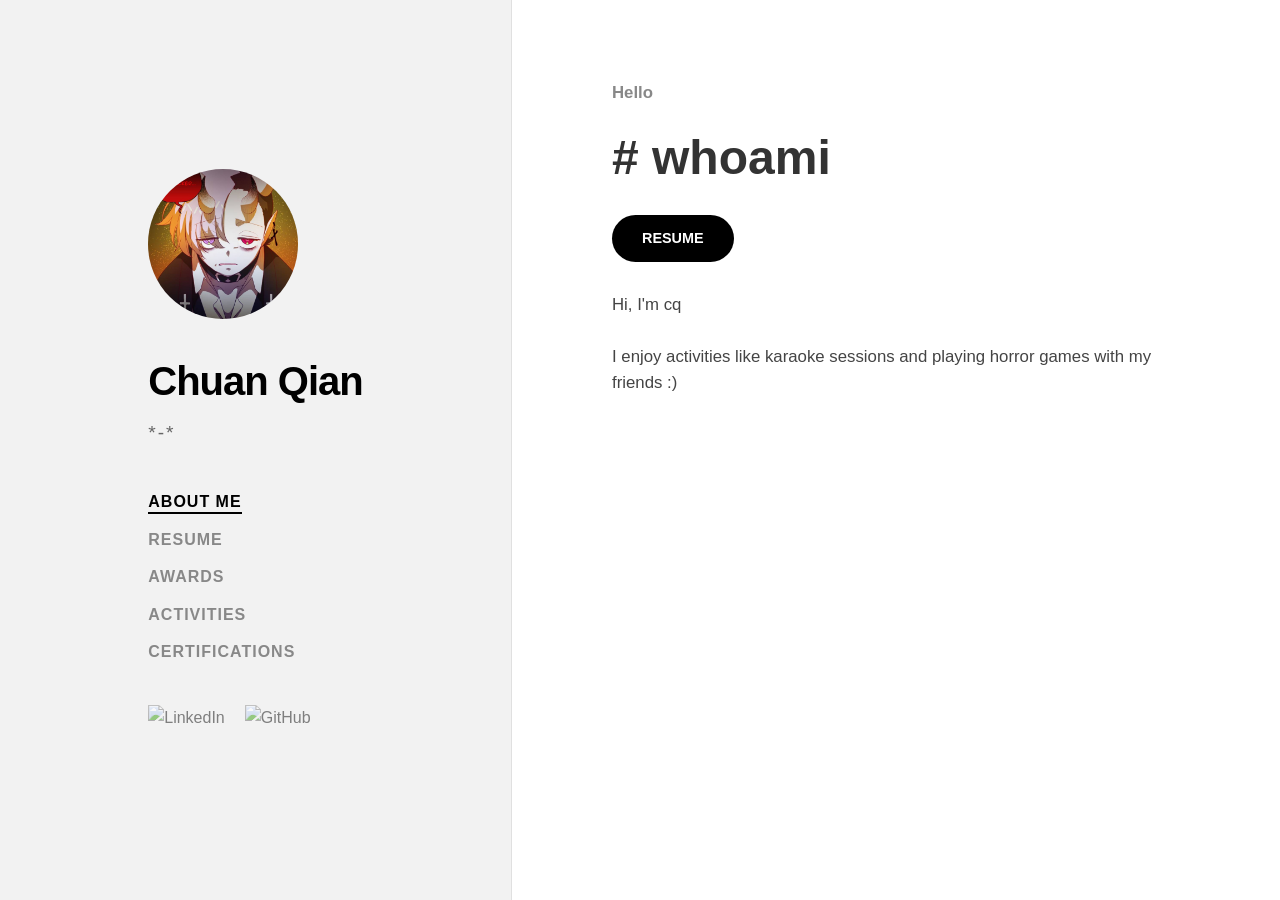
==== index.html @ 1d770d79 "updated page" ====
<!DOCTYPE html>
<html lang="en">
<head>
    <meta charset="UTF-8">
    <meta name="viewport" content="width=device-width, initial-scale=1.0">
    <title>Chuan Qian | Dossier</title>
    <link rel="stylesheet" href="src/css/styles.css">
</head>
<body>
    <script src="src/script.js"></script>
    <div class="sidebar">
        <div class="profile-container">
            <img src="assets/dante.jpg" class="profile-pic">
            
            <h1 class="profile-name">Chuan Qian</h1>
            <span class="profile-title">*-*</span>

            <ul class="nav-menu">
                <li><a href="https://zugzwanggggggg.github.io" class="active">ABOUT ME</a></li>
                <li><a href="resume">RESUME</a></li>
                <li><a href="awards">AWARDS</a></li>
                <li><a href="activities">ACTIVITIES</a></li>
                <li><a href="certifications">CERTIFICATIONS</a></li>
            </ul>

            <div class="social-icons">
                <a href="https://www.linkedin.com/in/chuan-qian-t-129147273/" target="_blank">
                    <img src="https://cdn-icons-png.flaticon.com/512/174/174857.png" alt="LinkedIn">
                </a>
                <a href="https://github.com/zugzwanggggggg" target="_blank">
                    <img src="https://cdn-icons-png.flaticon.com/512/25/25231.png" alt="GitHub">
                </a>
            </div>
        </div>
    </div>

    <div class="main-content">
        <p style="font-weight: bold; color: #888;">Hello</p>
        <h1># whoami</h1>
        
        <div class="btn-group">
            <a href="resume" class="btn">RESUME</a>
        </div>

        <p>
            Hi, I'm cq 
        </p>
        <p>
            I enjoy activities like karaoke sessions and playing horror games with my friends :)
        </p>
    </div>


</body>
</html>
---- src/css/styles.css ----
* {
    box-sizing: border-box;
    margin: 0;
    padding: 0;
}

body {
    font-family: 'Lucida Sans', 'Lucida Sans Regular', 'Lucida Grande', 'Lucida Sans Unicode', Geneva, Verdana, sans-serif;
    color: #333;
    line-height: 1.6;
    display: flex;
    min-height: 100vh;
}

a {
    text-decoration: none;
    color: inherit;
    transition: color 0.2s ease;
}

.sidebar {
    width: 40%;
    background-color: #f2f2f2; 
    padding: 60px;
    position: fixed;
    height: 100vh;
    display: flex;
    flex-direction: column;
    justify-content: center; 
    border-right: 1px solid #e0e0e0;
}

.profile-container {
    max-width: 400px;
    margin: 0 auto;
    text-align: left;
}

.profile-pic {
    width: 150px;
    height: 150px;
    border-radius: 50%;
    object-fit: cover;
    background-color: #ddd;
    margin-bottom: 30px;
    display: block;
}

.profile-name {
    font-size: 2.5rem;
    font-weight: 800;
    letter-spacing: -1px;
    margin-bottom: 5px;
    color: #000;
}

.profile-title {
    font-size: 1.2rem;
    color: #666;
    letter-spacing: 2px;
    margin-bottom: 40px;
    text-transform: uppercase;
    display: block;
    font-weight: 300;
}

.nav-menu {
    list-style: none;
    margin-bottom: 40px;
}

.nav-menu li {
    margin-bottom: 12px;
}

.nav-menu a {
    font-size: 1rem;
    font-weight: 600;
    color: #888;
    text-transform: uppercase;
    letter-spacing: 1px;
}

.nav-menu a:hover, .nav-menu a.active {
    color: #000;
    border-bottom: 2px solid #000;
    padding-bottom: 2px;
}

.social-icons {
    display: flex;
    gap: 20px;
}

.social-icons img {
    width: 24px;
    height: 24px;
    opacity: 0.6;
    transition: opacity 0.3s;
}

.social-icons img:hover {
    opacity: 1;
}

.main-content {
    margin-left: 40%; 
    width: 60%;
    padding: 80px 100px;
    background-color: #fff;
    min-height: 100vh;
}

.main-content h1 {
    font-size: 3rem;
    font-weight: 800;
    margin-bottom: 30px;
    line-height: 1.1;
}

.main-content h2 {
    font-size: 1.5rem;
    font-weight: 700;
    margin-top: 50px;
    margin-bottom: 20px;
    padding-bottom: 10px;
    border-bottom: 4px solid #f2f2f2;
    display: inline-block;
}

.main-content h3 {
    font-size: 1.2rem;
    font-weight: 600;
    margin-bottom: 5px;
}

.main-content p {
    font-size: 1.05rem;
    color: #444;
    margin-bottom: 25px;
    max-width: 700px;
}

.main-content ul {
    list-style: none;
    margin-bottom: 20px;
}

.main-content ul li {
    margin-bottom: 10px;
    padding-left: 15px;
    border-left: 3px solid #ddd;
}

.btn-group {
    margin: 30px 0;
}

.btn {
    display: inline-block;
    padding: 12px 30px;
    background-color: #000;
    color: #fff;
    font-weight: bold;
    font-size: 0.9rem;
    margin-right: 15px;
    border-radius: 30px; 
}

.btn:hover {
    background-color: #444;
}

.date {
    font-size: 0.9rem;
    color: #888;
    font-weight: 600;
    margin-bottom: 5px;
    display: block;
}

@media (max-width: 900px) {
    body {
        flex-direction: column;
    }
    .sidebar {
        width: 100%;
        height: auto;
        position: relative;
        padding: 40px 20px;
        text-align: center;
    }
    .profile-container {
        text-align: center;
    }
    .profile-pic {
        margin: 0 auto 20px auto;
    }
    .social-icons {
        justify-content: center;
    }
    .main-content {
        margin-left: 0;
        width: 100%;
        padding: 40px 20px;
    }
}


.cert-grid {
    display: grid;
    grid-template-columns: repeat(auto-fit, minmax(300px, 1fr));
    gap: 30px;
    margin-top: 40px;
}

.cert-card {
    background-color: #fff;
    border: 1px solid #e0e0e0;
    padding: 30px;
    display: flex;
    flex-direction: column;
    transition: all 0.3s ease;
    height: 100%; 
}

.cert-card:hover {
    transform: translateY(-5px);
    box-shadow: 0 10px 30px rgba(0,0,0,0.08);
    border-color: #000;
}

.cert-card h3 {
    margin-top: 0;
    font-size: 1.4rem;
    margin-bottom: 5px;
}

.issuer {
    font-size: 0.9rem;
    color: #888;
    text-transform: uppercase;
    letter-spacing: 1px;
    margin-bottom: 20px;
    display: block;
    font-weight: 700;
}

.cert-card p {
    font-size: 0.95rem;
    flex-grow: 1;
    margin-bottom: 30px;
    line-height: 1.6;
}

.cert-card .btn {
    text-align: center;
    margin-right: 0;
    display: block;
}

.btn.disabled {
    background-color: #f0f0f0; 
    color: #aaa; 
    border-color: #f0f0f0;
    cursor: not-allowed;   
    pointer-events: none;  
}



.main-content {
    opacity: 0; 
    transform: translateY(30px);
    transition: opacity 0.8s ease-out, transform 0.8s ease-out;
}

.main-content.visible {
    opacity: 1; 
    transform: translateY(0);
}

.sidebar {
    opacity: 1;
    transition: opacity 1s ease;
}

.sidebar.visible {
    opacity: 1;
}
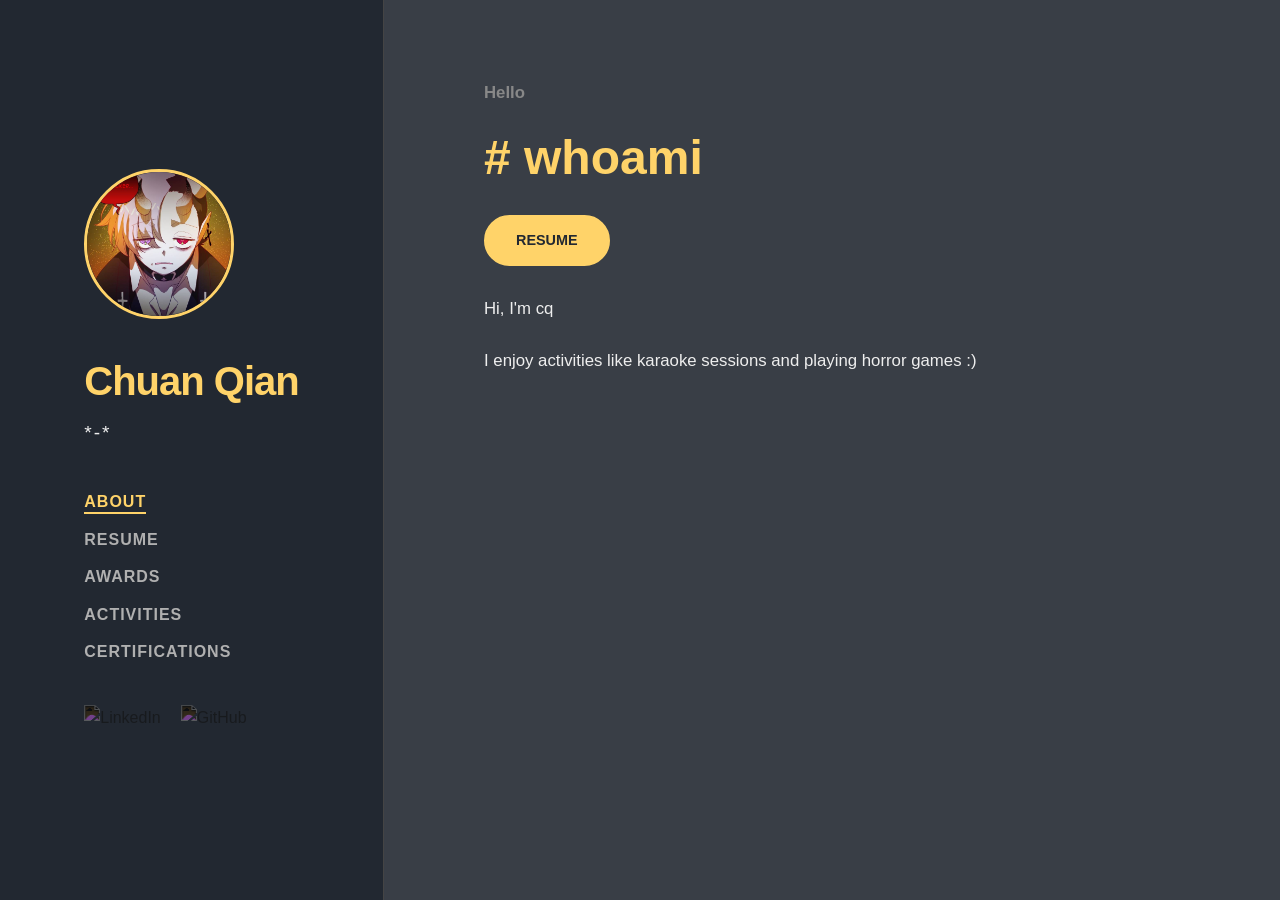
==== commit d5ae2500: "css update" ====
--- a/index.html
+++ b/index.html
@@ -16,7 +16,7 @@
             <span class="profile-title">*-*</span>
 
             <ul class="nav-menu">
-                <li><a href="https://zugzwanggggggg.github.io" class="active">ABOUT ME</a></li>
+                <li><a href="https://zugzwanggggggg.github.io" class="active">ABOUT</a></li>
                 <li><a href="resume">RESUME</a></li>
                 <li><a href="awards">AWARDS</a></li>
                 <li><a href="activities">ACTIVITIES</a></li>
@@ -43,10 +43,10 @@
         </div>
 
         <p>
-            Hi, I'm cq 
+            Hi, I'm cq
         </p>
         <p>
-            I enjoy activities like karaoke sessions and playing horror games with my friends :)
+            I enjoy activities like karaoke sessions and playing horror games :)
         </p>
     </div>
 
--- a/src/css/styles.css
+++ b/src/css/styles.css
@@ -1,12 +1,23 @@
+/* GLOBAL RESET */
 * {
     box-sizing: border-box;
     margin: 0;
     padding: 0;
 }
 
+/* Color Variables for easy updates */
+:root {
+    --bg-darkest: #222831;   /* Sidebar & Cards */
+    --bg-dark: #393E46;      /* Main Background */
+    --accent: #FFD369;       /* Gold (Buttons/Links) */
+    --text-main: #EEEEEE;    /* White Text */
+    --text-muted: #B0B0B0;   /* Grey Text */
+}
+
 body {
     font-family: 'Lucida Sans', 'Lucida Sans Regular', 'Lucida Grande', 'Lucida Sans Unicode', Geneva, Verdana, sans-serif;
-    color: #333;
+    color: var(--text-main);
+    background-color: var(--bg-dark); /* Dark Grey Background */
     line-height: 1.6;
     display: flex;
     min-height: 100vh;
@@ -15,19 +26,21 @@
 a {
     text-decoration: none;
     color: inherit;
-    transition: color 0.2s ease;
-}
-
+    transition: all 0.2s ease;
+}
+
+/* --- SIDEBAR (Left - 30%) --- */
 .sidebar {
-    width: 40%;
-    background-color: #f2f2f2; 
+    width: 30%; /* CHANGED: Smaller width */
+    background-color: var(--bg-darkest); /* Darkest Grey */
     padding: 60px;
     position: fixed;
     height: 100vh;
     display: flex;
     flex-direction: column;
-    justify-content: center; 
-    border-right: 1px solid #e0e0e0;
+    justify-content: center;
+    border-right: 1px solid #444; /* Dark border */
+    z-index: 10;
 }
 
 .profile-container {
@@ -41,7 +54,8 @@
     height: 150px;
     border-radius: 50%;
     object-fit: cover;
-    background-color: #ddd;
+    background-color: #444;
+    border: 3px solid var(--accent); /* Gold border pop */
     margin-bottom: 30px;
     display: block;
 }
@@ -51,12 +65,12 @@
     font-weight: 800;
     letter-spacing: -1px;
     margin-bottom: 5px;
-    color: #000;
+    color: var(--accent); /* Gold Name */
 }
 
 .profile-title {
     font-size: 1.2rem;
-    color: #666;
+    color: var(--text-main);
     letter-spacing: 2px;
     margin-bottom: 40px;
     text-transform: uppercase;
@@ -64,6 +78,7 @@
     font-weight: 300;
 }
 
+/* Navigation */
 .nav-menu {
     list-style: none;
     margin-bottom: 40px;
@@ -76,17 +91,18 @@
 .nav-menu a {
     font-size: 1rem;
     font-weight: 600;
-    color: #888;
+    color: var(--text-muted); /* Muted text */
     text-transform: uppercase;
     letter-spacing: 1px;
 }
 
 .nav-menu a:hover, .nav-menu a.active {
-    color: #000;
-    border-bottom: 2px solid #000;
+    color: var(--accent); /* Gold on hover */
+    border-bottom: 2px solid var(--accent);
     padding-bottom: 2px;
 }
 
+/* Social Icons */
 .social-icons {
     display: flex;
     gap: 20px;
@@ -97,25 +113,29 @@
     height: 24px;
     opacity: 0.6;
     transition: opacity 0.3s;
+    filter: invert(1); /* Inverts black icons to white for dark mode */
 }
 
 .social-icons img:hover {
     opacity: 1;
 }
 
+/* --- MAIN CONTENT (Right - 70%) --- */
 .main-content {
-    margin-left: 40%; 
-    width: 60%;
+    margin-left: 30%; /* CHANGED: Matches sidebar width */
+    width: 70%;       /* CHANGED: Wider content area */
     padding: 80px 100px;
-    background-color: #fff;
+    background-color: var(--bg-dark); /* Dark Grey */
     min-height: 100vh;
 }
 
+/* Content Typography */
 .main-content h1 {
     font-size: 3rem;
     font-weight: 800;
     margin-bottom: 30px;
     line-height: 1.1;
+    color: var(--accent); /* Gold Headings */
 }
 
 .main-content h2 {
@@ -124,21 +144,23 @@
     margin-top: 50px;
     margin-bottom: 20px;
     padding-bottom: 10px;
-    border-bottom: 4px solid #f2f2f2;
+    border-bottom: 4px solid var(--bg-darkest);
     display: inline-block;
+    color: var(--text-main);
 }
 
 .main-content h3 {
     font-size: 1.2rem;
     font-weight: 600;
     margin-bottom: 5px;
+    color: var(--accent);
 }
 
 .main-content p {
     font-size: 1.05rem;
-    color: #444;
+    color: var(--text-main);
     margin-bottom: 25px;
-    max-width: 700px;
+    max-width: 800px;
 }
 
 .main-content ul {
@@ -149,9 +171,11 @@
 .main-content ul li {
     margin-bottom: 10px;
     padding-left: 15px;
-    border-left: 3px solid #ddd;
-}
-
+    border-left: 3px solid var(--accent); /* Gold accent line */
+    color: var(--text-main);
+}
+
+/* Buttons */
 .btn-group {
     margin: 30px 0;
 }
@@ -159,26 +183,108 @@
 .btn {
     display: inline-block;
     padding: 12px 30px;
-    background-color: #000;
-    color: #fff;
+    background-color: var(--accent); /* Gold Button */
+    color: var(--bg-darkest);        /* Dark Text */
     font-weight: bold;
     font-size: 0.9rem;
     margin-right: 15px;
     border-radius: 30px; 
+    border: 2px solid var(--accent);
 }
 
 .btn:hover {
-    background-color: #444;
+    background-color: transparent;
+    color: var(--accent); /* Outline effect on hover */
+}
+
+.btn.disabled {
+    background-color: #444; 
+    color: #888; 
+    border-color: #444;
+    cursor: not-allowed;   
+    pointer-events: none;  
 }
 
 .date {
     font-size: 0.9rem;
-    color: #888;
+    color: var(--text-muted);
     font-weight: 600;
     margin-bottom: 5px;
     display: block;
 }
 
+/* --- CARDS (Dark Theme) --- */
+.cert-grid {
+    display: grid;
+    grid-template-columns: repeat(auto-fit, minmax(300px, 1fr));
+    gap: 30px;
+    margin-top: 40px;
+}
+
+.cert-card {
+    background-color: var(--bg-darkest); /* Darkest Grey Card */
+    border: 1px solid #444;
+    padding: 30px;
+    display: flex;
+    flex-direction: column;
+    transition: all 0.3s ease;
+    height: 100%; 
+}
+
+.cert-card:hover {
+    transform: translateY(-5px);
+    border-color: var(--accent); /* Gold border on hover */
+    box-shadow: 0 10px 30px rgba(0,0,0,0.5);
+}
+
+.cert-card h3 {
+    margin-top: 0;
+    font-size: 1.4rem;
+    margin-bottom: 5px;
+    color: var(--accent);
+}
+
+.issuer {
+    font-size: 0.9rem;
+    color: var(--text-muted);
+    text-transform: uppercase;
+    letter-spacing: 1px;
+    margin-bottom: 20px;
+    display: block;
+    font-weight: 700;
+}
+
+.cert-card p {
+    font-size: 0.95rem;
+    color: var(--text-main);
+    flex-grow: 1;
+    margin-bottom: 30px;
+    line-height: 1.6;
+}
+
+.cert-card .btn {
+    text-align: center;
+    margin-right: 0;
+    display: block;
+}
+
+/* --- ANIMATION --- */
+.main-content {
+    opacity: 0; 
+    transform: translateY(30px);
+    transition: opacity 0.8s ease-out, transform 0.8s ease-out;
+}
+
+.main-content.visible {
+    opacity: 1; 
+    transform: translateY(0);
+}
+
+.sidebar {
+    opacity: 1;
+}
+
+/* --- MOBILE RESPONSIVE --- */
 @media (max-width: 900px) {
     body {
         flex-direction: column;
@@ -189,6 +295,8 @@
         position: relative;
         padding: 40px 20px;
         text-align: center;
+        border-right: none;
+        border-bottom: 1px solid #444;
     }
     .profile-container {
         text-align: center;
@@ -204,87 +312,4 @@
         width: 100%;
         padding: 40px 20px;
     }
-}
-
-
-.cert-grid {
-    display: grid;
-    grid-template-columns: repeat(auto-fit, minmax(300px, 1fr));
-    gap: 30px;
-    margin-top: 40px;
-}
-
-.cert-card {
-    background-color: #fff;
-    border: 1px solid #e0e0e0;
-    padding: 30px;
-    display: flex;
-    flex-direction: column;
-    transition: all 0.3s ease;
-    height: 100%; 
-}
-
-.cert-card:hover {
-    transform: translateY(-5px);
-    box-shadow: 0 10px 30px rgba(0,0,0,0.08);
-    border-color: #000;
-}
-
-.cert-card h3 {
-    margin-top: 0;
-    font-size: 1.4rem;
-    margin-bottom: 5px;
-}
-
-.issuer {
-    font-size: 0.9rem;
-    color: #888;
-    text-transform: uppercase;
-    letter-spacing: 1px;
-    margin-bottom: 20px;
-    display: block;
-    font-weight: 700;
-}
-
-.cert-card p {
-    font-size: 0.95rem;
-    flex-grow: 1;
-    margin-bottom: 30px;
-    line-height: 1.6;
-}
-
-.cert-card .btn {
-    text-align: center;
-    margin-right: 0;
-    display: block;
-}
-
-.btn.disabled {
-    background-color: #f0f0f0; 
-    color: #aaa; 
-    border-color: #f0f0f0;
-    cursor: not-allowed;   
-    pointer-events: none;  
-}
-
-
-
-.main-content {
-    opacity: 0; 
-    transform: translateY(30px);
-    transition: opacity 0.8s ease-out, transform 0.8s ease-out;
-}
-
-.main-content.visible {
-    opacity: 1; 
-    transform: translateY(0);
-}
-
-.sidebar {
-    opacity: 1;
-    transition: opacity 1s ease;
-}
-
-.sidebar.visible {
-    opacity: 1;
 }
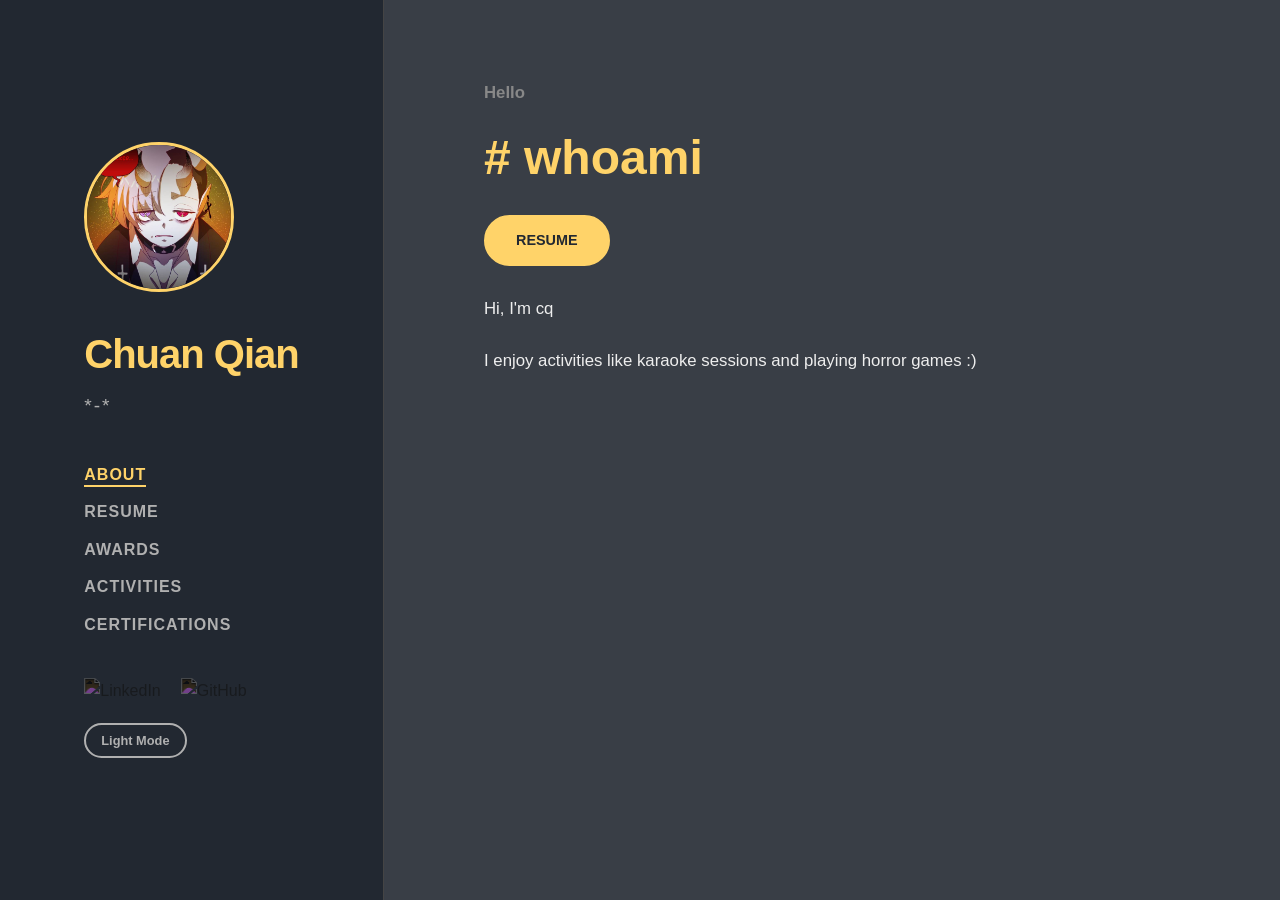
==== commit 8ef2a477: "themes" ====
--- a/index.html
+++ b/index.html
@@ -31,6 +31,7 @@
                     <img src="https://cdn-icons-png.flaticon.com/512/25/25231.png" alt="GitHub">
                 </a>
             </div>
+            <button id="theme-toggle" class="theme-btn">Light Mode</button>
         </div>
     </div>
 
--- a/src/css/styles.css
+++ b/src/css/styles.css
@@ -1,3 +1,35 @@
+/* GLOBAL VARIABLES (Default = DARK MODE) */
+:root {
+    /* Palette: #222831, #393E46, #FFD369, #EEEEEE */
+    --bg-main: #393E46;      /* Dark Grey Background */
+    --bg-sidebar: #222831;   /* Darkest Grey Sidebar */
+    --text-primary: #EEEEEE; /* White Text */
+    --text-secondary: #B0B0B0; /* Muted Grey Text */
+    --text-heading: #FFD369; /* Gold Headings */
+    --border-color: #444;
+    --accent: #FFD369;       /* Gold Buttons/Links */
+    --accent-text: #222831;  /* Dark Text on Gold Button */
+    --card-bg: #222831;
+    --card-hover-border: #FFD369;
+    --icon-filter: invert(1); /* Makes black icons white */
+}
+
+/* LIGHT MODE OVERRIDES (Triggered by .light-mode class) */
+body.light-mode {
+    /* Palette: #FAF7F0, #D8D2C2, #B17457, #4A4947 */
+    --bg-main: #FAF7F0;      /* Cream Background */
+    --bg-sidebar: #D8D2C2;   /* Beige Sidebar */
+    --text-primary: #4A4947; /* Dark Grey Text */
+    --text-secondary: #666;  
+    --text-heading: #4A4947; /* Dark Headings */
+    --border-color: #C0B9A8;
+    --accent: #B17457;       /* Terra Cotta Buttons */
+    --accent-text: #fff;     /* White Text on Terra Cotta Button */
+    --card-bg: #fff;
+    --card-hover-border: #B17457;
+    --icon-filter: none;     /* Standard black icons */
+}
+
 /* GLOBAL RESET */
 * {
     box-sizing: border-box;
@@ -5,42 +37,34 @@
     padding: 0;
 }
 
-/* Color Variables for easy updates */
-:root {
-    --bg-darkest: #222831;   /* Sidebar & Cards */
-    --bg-dark: #393E46;      /* Main Background */
-    --accent: #FFD369;       /* Gold (Buttons/Links) */
-    --text-main: #EEEEEE;    /* White Text */
-    --text-muted: #B0B0B0;   /* Grey Text */
-}
-
 body {
     font-family: 'Lucida Sans', 'Lucida Sans Regular', 'Lucida Grande', 'Lucida Sans Unicode', Geneva, Verdana, sans-serif;
-    color: var(--text-main);
-    background-color: var(--bg-dark); /* Dark Grey Background */
+    background-color: var(--bg-main);
+    color: var(--text-primary);
     line-height: 1.6;
     display: flex;
     min-height: 100vh;
+    transition: background-color 0.3s ease, color 0.3s ease;
 }
 
 a {
     text-decoration: none;
     color: inherit;
-    transition: all 0.2s ease;
+    transition: color 0.2s ease;
 }
 
 /* --- SIDEBAR (Left - 30%) --- */
 .sidebar {
-    width: 30%; /* CHANGED: Smaller width */
-    background-color: var(--bg-darkest); /* Darkest Grey */
+    width: 30%;
+    background-color: var(--bg-sidebar);
     padding: 60px;
     position: fixed;
     height: 100vh;
     display: flex;
     flex-direction: column;
-    justify-content: center;
-    border-right: 1px solid #444; /* Dark border */
-    z-index: 10;
+    justify-content: center; 
+    border-right: 1px solid var(--border-color);
+    transition: background-color 0.3s ease;
 }
 
 .profile-container {
@@ -54,10 +78,10 @@
     height: 150px;
     border-radius: 50%;
     object-fit: cover;
-    background-color: #444;
-    border: 3px solid var(--accent); /* Gold border pop */
+    background-color: #ddd;
     margin-bottom: 30px;
     display: block;
+    border: 3px solid var(--accent);
 }
 
 .profile-name {
@@ -65,12 +89,12 @@
     font-weight: 800;
     letter-spacing: -1px;
     margin-bottom: 5px;
-    color: var(--accent); /* Gold Name */
+    color: var(--text-heading);
 }
 
 .profile-title {
     font-size: 1.2rem;
-    color: var(--text-main);
+    color: var(--text-secondary);
     letter-spacing: 2px;
     margin-bottom: 40px;
     text-transform: uppercase;
@@ -91,13 +115,13 @@
 .nav-menu a {
     font-size: 1rem;
     font-weight: 600;
-    color: var(--text-muted); /* Muted text */
+    color: var(--text-secondary);
     text-transform: uppercase;
     letter-spacing: 1px;
 }
 
 .nav-menu a:hover, .nav-menu a.active {
-    color: var(--accent); /* Gold on hover */
+    color: var(--accent);
     border-bottom: 2px solid var(--accent);
     padding-bottom: 2px;
 }
@@ -106,6 +130,7 @@
 .social-icons {
     display: flex;
     gap: 20px;
+    margin-bottom: 20px;
 }
 
 .social-icons img {
@@ -113,29 +138,48 @@
     height: 24px;
     opacity: 0.6;
     transition: opacity 0.3s;
-    filter: invert(1); /* Inverts black icons to white for dark mode */
+    filter: var(--icon-filter); /* Handles white/black swap automatically */
 }
 
 .social-icons img:hover {
     opacity: 1;
 }
 
+/* THEME TOGGLE BUTTON */
+.theme-btn {
+    background: transparent;
+    border: 2px solid var(--text-secondary);
+    color: var(--text-secondary);
+    padding: 8px 15px;
+    border-radius: 20px;
+    cursor: pointer;
+    font-weight: bold;
+    font-size: 0.8rem;
+    transition: all 0.3s ease;
+    width: fit-content;
+}
+
+.theme-btn:hover {
+    border-color: var(--accent);
+    color: var(--accent);
+}
+
 /* --- MAIN CONTENT (Right - 70%) --- */
 .main-content {
-    margin-left: 30%; /* CHANGED: Matches sidebar width */
-    width: 70%;       /* CHANGED: Wider content area */
+    margin-left: 30%;
+    width: 70%;
     padding: 80px 100px;
-    background-color: var(--bg-dark); /* Dark Grey */
+    background-color: var(--bg-main);
     min-height: 100vh;
-}
-
-/* Content Typography */
+    transition: background-color 0.3s ease;
+}
+
 .main-content h1 {
     font-size: 3rem;
     font-weight: 800;
     margin-bottom: 30px;
     line-height: 1.1;
-    color: var(--accent); /* Gold Headings */
+    color: var(--text-heading);
 }
 
 .main-content h2 {
@@ -144,9 +188,9 @@
     margin-top: 50px;
     margin-bottom: 20px;
     padding-bottom: 10px;
-    border-bottom: 4px solid var(--bg-darkest);
+    border-bottom: 4px solid var(--bg-sidebar);
     display: inline-block;
-    color: var(--text-main);
+    color: var(--text-heading);
 }
 
 .main-content h3 {
@@ -158,9 +202,9 @@
 
 .main-content p {
     font-size: 1.05rem;
-    color: var(--text-main);
+    color: var(--text-primary);
     margin-bottom: 25px;
-    max-width: 800px;
+    max-width: 700px;
 }
 
 .main-content ul {
@@ -171,8 +215,7 @@
 .main-content ul li {
     margin-bottom: 10px;
     padding-left: 15px;
-    border-left: 3px solid var(--accent); /* Gold accent line */
-    color: var(--text-main);
+    border-left: 3px solid var(--accent);
 }
 
 /* Buttons */
@@ -183,8 +226,8 @@
 .btn {
     display: inline-block;
     padding: 12px 30px;
-    background-color: var(--accent); /* Gold Button */
-    color: var(--bg-darkest);        /* Dark Text */
+    background-color: var(--accent);
+    color: var(--accent-text);
     font-weight: bold;
     font-size: 0.9rem;
     margin-right: 15px;
@@ -194,26 +237,26 @@
 
 .btn:hover {
     background-color: transparent;
-    color: var(--accent); /* Outline effect on hover */
+    color: var(--accent);
 }
 
 .btn.disabled {
-    background-color: #444; 
-    color: #888; 
-    border-color: #444;
+    background-color: var(--bg-sidebar); 
+    color: var(--text-secondary); 
+    border-color: var(--bg-sidebar);
     cursor: not-allowed;   
     pointer-events: none;  
 }
 
 .date {
     font-size: 0.9rem;
-    color: var(--text-muted);
+    color: var(--text-secondary);
     font-weight: 600;
     margin-bottom: 5px;
     display: block;
 }
 
-/* --- CARDS (Dark Theme) --- */
+/* --- CARDS --- */
 .cert-grid {
     display: grid;
     grid-template-columns: repeat(auto-fit, minmax(300px, 1fr));
@@ -222,8 +265,8 @@
 }
 
 .cert-card {
-    background-color: var(--bg-darkest); /* Darkest Grey Card */
-    border: 1px solid #444;
+    background-color: var(--card-bg);
+    border: 1px solid var(--border-color);
     padding: 30px;
     display: flex;
     flex-direction: column;
@@ -233,8 +276,8 @@
 
 .cert-card:hover {
     transform: translateY(-5px);
-    border-color: var(--accent); /* Gold border on hover */
-    box-shadow: 0 10px 30px rgba(0,0,0,0.5);
+    box-shadow: 0 10px 30px rgba(0,0,0,0.3);
+    border-color: var(--card-hover-border);
 }
 
 .cert-card h3 {
@@ -246,7 +289,7 @@
 
 .issuer {
     font-size: 0.9rem;
-    color: var(--text-muted);
+    color: var(--text-secondary);
     text-transform: uppercase;
     letter-spacing: 1px;
     margin-bottom: 20px;
@@ -256,7 +299,6 @@
 
 .cert-card p {
     font-size: 0.95rem;
-    color: var(--text-main);
     flex-grow: 1;
     margin-bottom: 30px;
     line-height: 1.6;
@@ -272,7 +314,7 @@
 .main-content {
     opacity: 0; 
     transform: translateY(30px);
-    transition: opacity 0.8s ease-out, transform 0.8s ease-out;
+    transition: opacity 0.8s ease-out, transform 0.8s ease-out, background-color 0.3s ease;
 }
 
 .main-content.visible {
@@ -296,10 +338,13 @@
         padding: 40px 20px;
         text-align: center;
         border-right: none;
-        border-bottom: 1px solid #444;
+        border-bottom: 1px solid var(--border-color);
     }
     .profile-container {
         text-align: center;
+        display: flex;
+        flex-direction: column;
+        align-items: center;
     }
     .profile-pic {
         margin: 0 auto 20px auto;
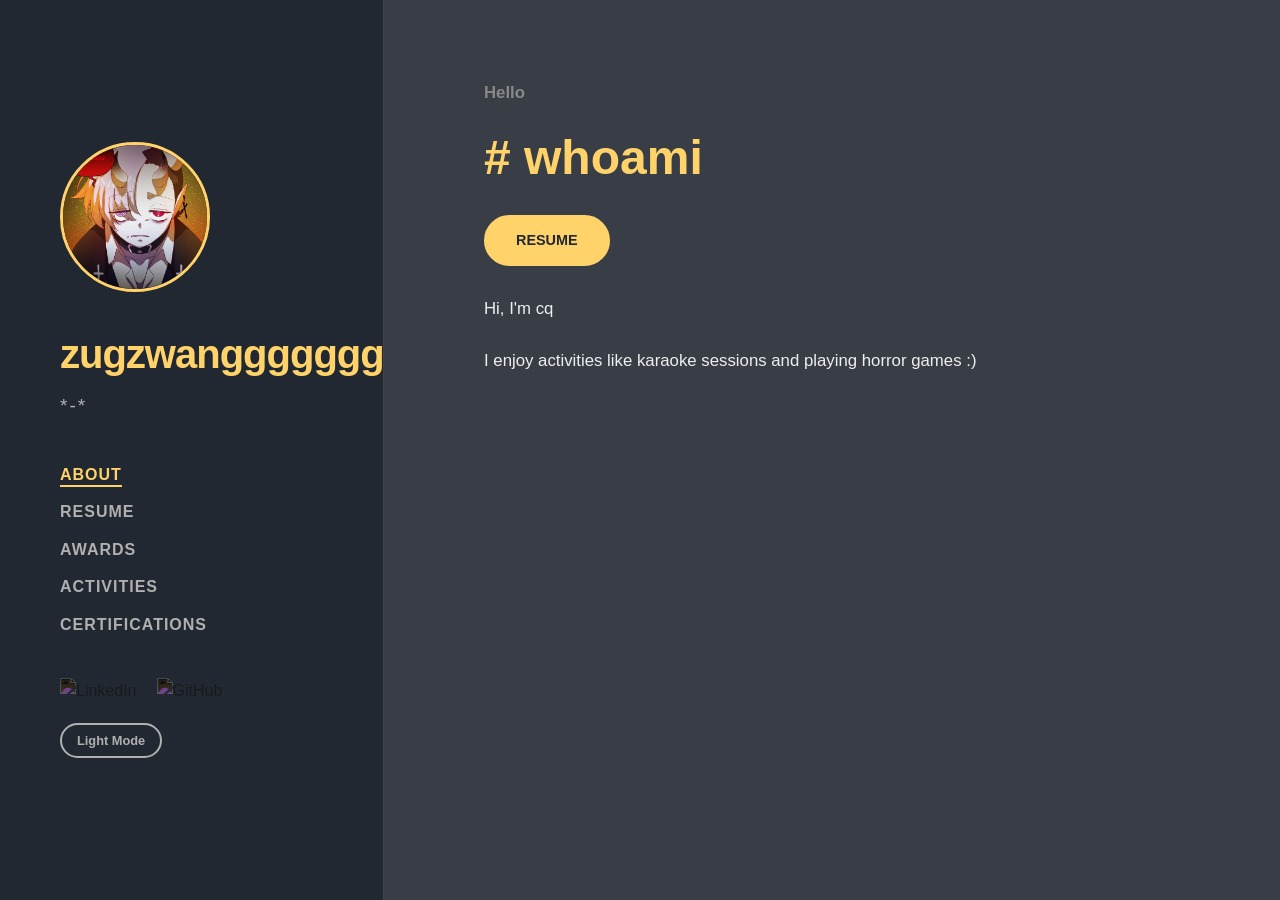
==== commit 1660eaee: "pages update" ====
--- a/index.html
+++ b/index.html
@@ -3,7 +3,7 @@
 <head>
     <meta charset="UTF-8">
     <meta name="viewport" content="width=device-width, initial-scale=1.0">
-    <title>Chuan Qian | Dossier</title>
+    <title>zugzwanggggggg | Dossier</title>
     <link rel="stylesheet" href="src/css/styles.css">
 </head>
 <body>
@@ -12,7 +12,7 @@
         <div class="profile-container">
             <img src="assets/dante.jpg" class="profile-pic">
             
-            <h1 class="profile-name">Chuan Qian</h1>
+            <h1 class="profile-name">zugzwanggggggg</h1>
             <span class="profile-title">*-*</span>
 
             <ul class="nav-menu">
--- a/src/css/styles.css
+++ b/src/css/styles.css
@@ -1,6 +1,6 @@
 /* GLOBAL VARIABLES (Default = DARK MODE) */
 :root {
-    /* Palette: #222831, #393E46, #FFD369, #EEEEEE */
+    /* DARK PALETTE: #222831, #393E46, #FFD369, #EEEEEE */
     --bg-main: #393E46;      /* Dark Grey Background */
     --bg-sidebar: #222831;   /* Darkest Grey Sidebar */
     --text-primary: #EEEEEE; /* White Text */
@@ -16,17 +16,17 @@
 
 /* LIGHT MODE OVERRIDES (Triggered by .light-mode class) */
 body.light-mode {
-    /* Palette: #FAF7F0, #D8D2C2, #B17457, #4A4947 */
-    --bg-main: #FAF7F0;      /* Cream Background */
-    --bg-sidebar: #D8D2C2;   /* Beige Sidebar */
-    --text-primary: #4A4947; /* Dark Grey Text */
-    --text-secondary: #666;  
-    --text-heading: #4A4947; /* Dark Headings */
-    --border-color: #C0B9A8;
-    --accent: #B17457;       /* Terra Cotta Buttons */
-    --accent-text: #fff;     /* White Text on Terra Cotta Button */
+    /* ORIGINAL CONCRETE PALETTE */
+    --bg-main: #fff;         /* Pure White */
+    --bg-sidebar: #f2f2f2;   /* Light Grey Sidebar */
+    --text-primary: #333;    /* Dark Grey Text */
+    --text-secondary: #666;  /* Medium Grey Text */
+    --text-heading: #000;    /* Black Headings */
+    --border-color: #e0e0e0;
+    --accent: #000;          /* Black Buttons */
+    --accent-text: #fff;     /* White Text on Black Button */
     --card-bg: #fff;
-    --card-hover-border: #B17457;
+    --card-hover-border: #000;
     --icon-filter: none;     /* Standard black icons */
 }
 
@@ -138,7 +138,7 @@
     height: 24px;
     opacity: 0.6;
     transition: opacity 0.3s;
-    filter: var(--icon-filter); /* Handles white/black swap automatically */
+    filter: var(--icon-filter);
 }
 
 .social-icons img:hover {
@@ -218,7 +218,6 @@
     border-left: 3px solid var(--accent);
 }
 
-/* Buttons */
 .btn-group {
     margin: 30px 0;
 }
@@ -256,7 +255,6 @@
     display: block;
 }
 
-/* --- CARDS --- */
 .cert-grid {
     display: grid;
     grid-template-columns: repeat(auto-fit, minmax(300px, 1fr));
@@ -310,7 +308,6 @@
     display: block;
 }
 
-/* --- ANIMATION --- */
 .main-content {
     opacity: 0; 
     transform: translateY(30px);
@@ -326,7 +323,6 @@
     opacity: 1;
 }
 
-/* --- MOBILE RESPONSIVE --- */
 @media (max-width: 900px) {
     body {
         flex-direction: column;
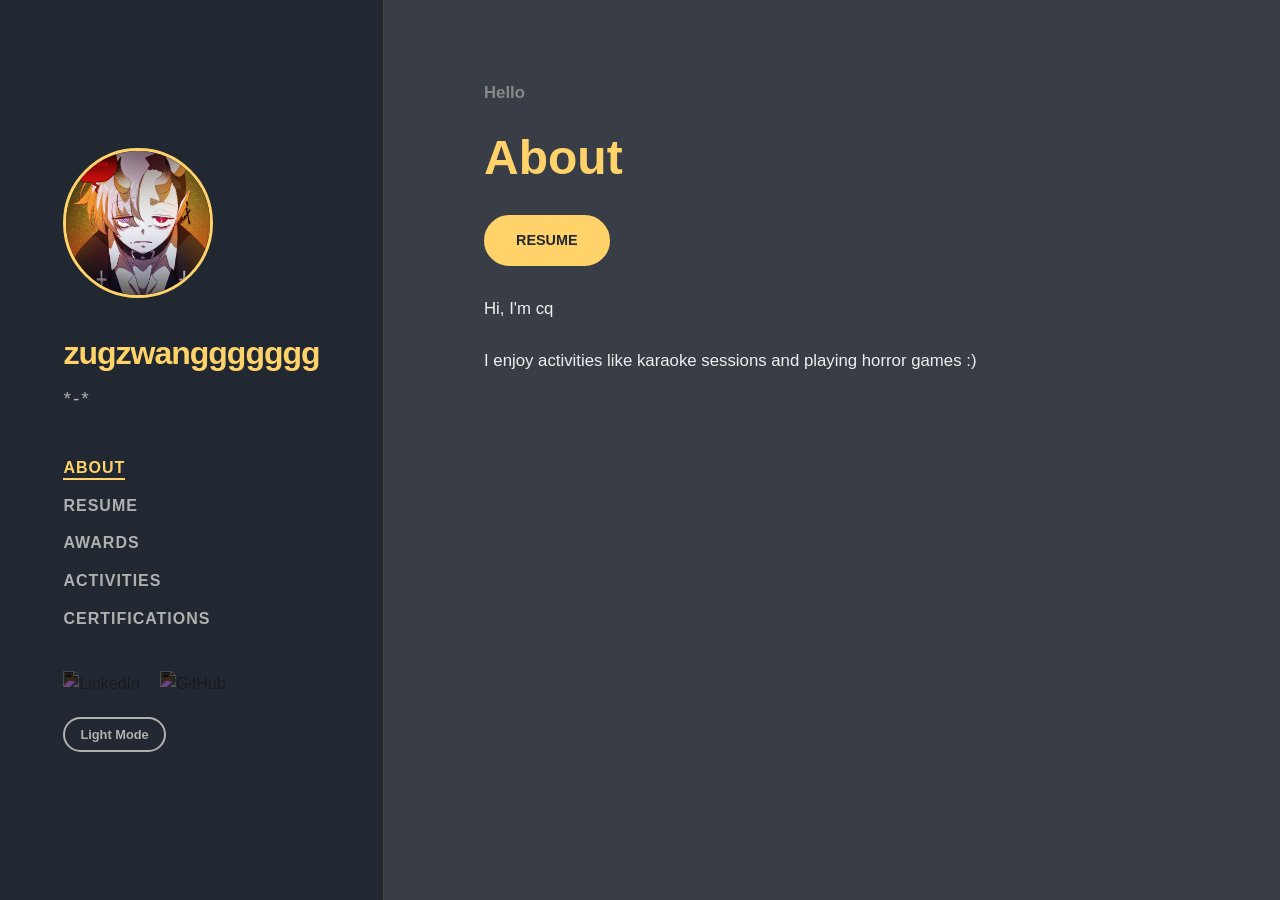
==== commit e3610fa8: "update" ====
--- a/index.html
+++ b/index.html
@@ -37,7 +37,7 @@
 
     <div class="main-content">
         <p style="font-weight: bold; color: #888;">Hello</p>
-        <h1># whoami</h1>
+        <h1>About</h1>
         
         <div class="btn-group">
             <a href="resume" class="btn">RESUME</a>
--- a/src/css/styles.css
+++ b/src/css/styles.css
@@ -85,7 +85,7 @@
 }
 
 .profile-name {
-    font-size: 2.5rem;
+    font-size: 2rem;
     font-weight: 800;
     letter-spacing: -1px;
     margin-bottom: 5px;
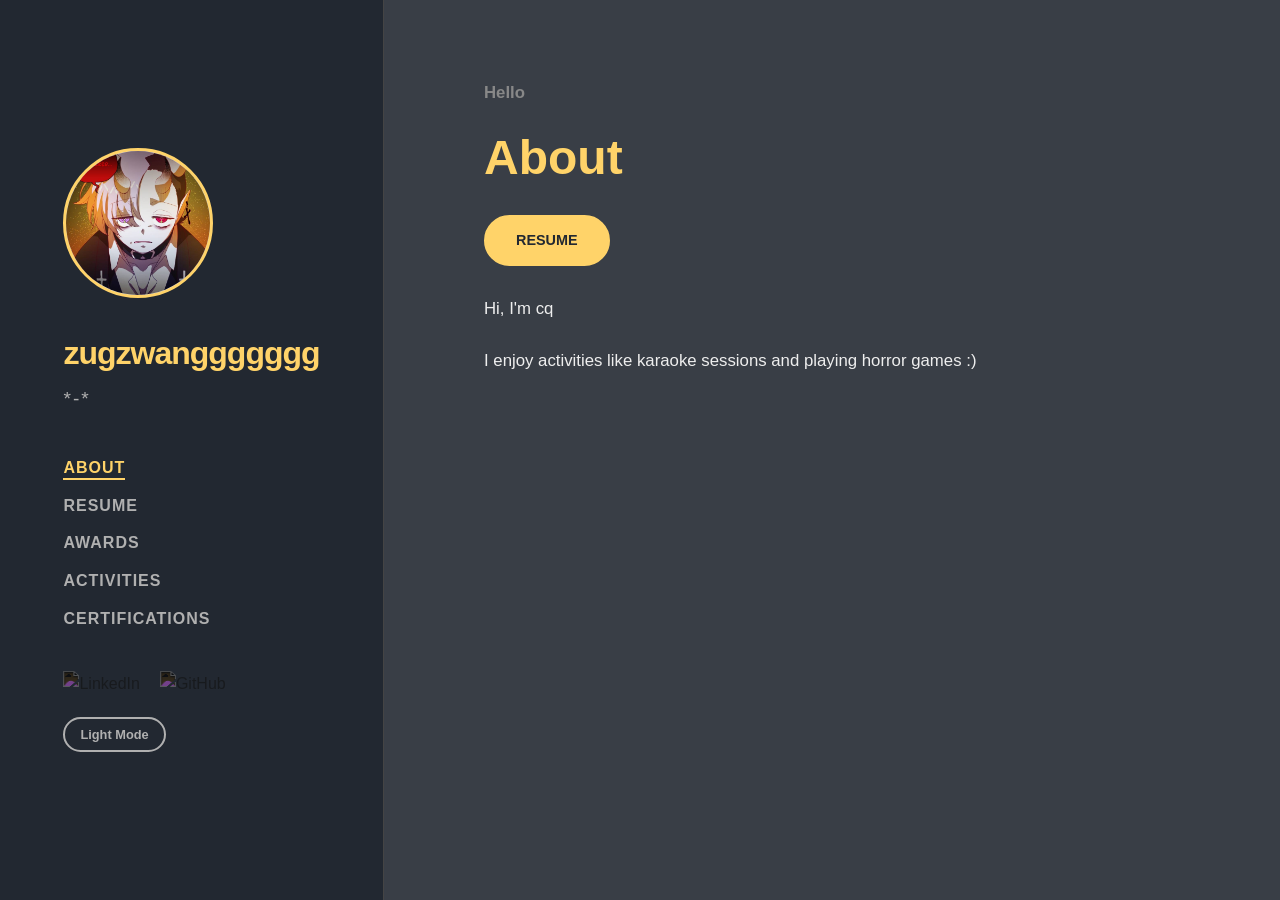
==== commit 5487a6e7: "changes" ====
--- a/index.html
+++ b/index.html
@@ -16,7 +16,7 @@
             <span class="profile-title">*-*</span>
 
             <ul class="nav-menu">
-                <li><a href="https://zugzwanggggggg.github.io" class="active">ABOUT</a></li>
+                <li><a href="index" class="active">ABOUT</a></li>
                 <li><a href="resume">RESUME</a></li>
                 <li><a href="awards">AWARDS</a></li>
                 <li><a href="activities">ACTIVITIES</a></li>
--- a/src/css/styles.css
+++ b/src/css/styles.css
@@ -1,36 +1,32 @@
-/* GLOBAL VARIABLES (Default = DARK MODE) */
 :root {
-    /* DARK PALETTE: #222831, #393E46, #FFD369, #EEEEEE */
-    --bg-main: #393E46;      /* Dark Grey Background */
-    --bg-sidebar: #222831;   /* Darkest Grey Sidebar */
-    --text-primary: #EEEEEE; /* White Text */
-    --text-secondary: #B0B0B0; /* Muted Grey Text */
-    --text-heading: #FFD369; /* Gold Headings */
+    --bg-main: #393E46; 
+    --bg-sidebar: #222831;  
+    --text-primary: #EEEEEE; 
+    --text-secondary: #B0B0B0;
+    --text-heading: #FFD369; 
     --border-color: #444;
-    --accent: #FFD369;       /* Gold Buttons/Links */
-    --accent-text: #222831;  /* Dark Text on Gold Button */
+    --accent: #FFD369;  
+    --accent-text: #222831; 
     --card-bg: #222831;
     --card-hover-border: #FFD369;
-    --icon-filter: invert(1); /* Makes black icons white */
-}
-
-/* LIGHT MODE OVERRIDES (Triggered by .light-mode class) */
+    --icon-filter: invert(1); 
+}
+
+
 body.light-mode {
-    /* ORIGINAL CONCRETE PALETTE */
-    --bg-main: #fff;         /* Pure White */
-    --bg-sidebar: #f2f2f2;   /* Light Grey Sidebar */
-    --text-primary: #333;    /* Dark Grey Text */
-    --text-secondary: #666;  /* Medium Grey Text */
-    --text-heading: #000;    /* Black Headings */
+    --bg-main: #fff;         
+    --bg-sidebar: #f2f2f2; 
+    --text-primary: #333;
+    --text-secondary: #666; 
+    --text-heading: #000; 
     --border-color: #e0e0e0;
-    --accent: #000;          /* Black Buttons */
-    --accent-text: #fff;     /* White Text on Black Button */
+    --accent: #000; 
+    --accent-text: #fff;
     --card-bg: #fff;
     --card-hover-border: #000;
-    --icon-filter: none;     /* Standard black icons */
-}
-
-/* GLOBAL RESET */
+    --icon-filter: none;
+}
+
 * {
     box-sizing: border-box;
     margin: 0;
@@ -53,7 +49,6 @@
     transition: color 0.2s ease;
 }
 
-/* --- SIDEBAR (Left - 30%) --- */
 .sidebar {
     width: 30%;
     background-color: var(--bg-sidebar);
@@ -102,7 +97,6 @@
     font-weight: 300;
 }
 
-/* Navigation */
 .nav-menu {
     list-style: none;
     margin-bottom: 40px;
@@ -126,7 +120,6 @@
     padding-bottom: 2px;
 }
 
-/* Social Icons */
 .social-icons {
     display: flex;
     gap: 20px;
@@ -145,7 +138,6 @@
     opacity: 1;
 }
 
-/* THEME TOGGLE BUTTON */
 .theme-btn {
     background: transparent;
     border: 2px solid var(--text-secondary);
@@ -164,7 +156,6 @@
     color: var(--accent);
 }
 
-/* --- MAIN CONTENT (Right - 70%) --- */
 .main-content {
     margin-left: 30%;
     width: 70%;
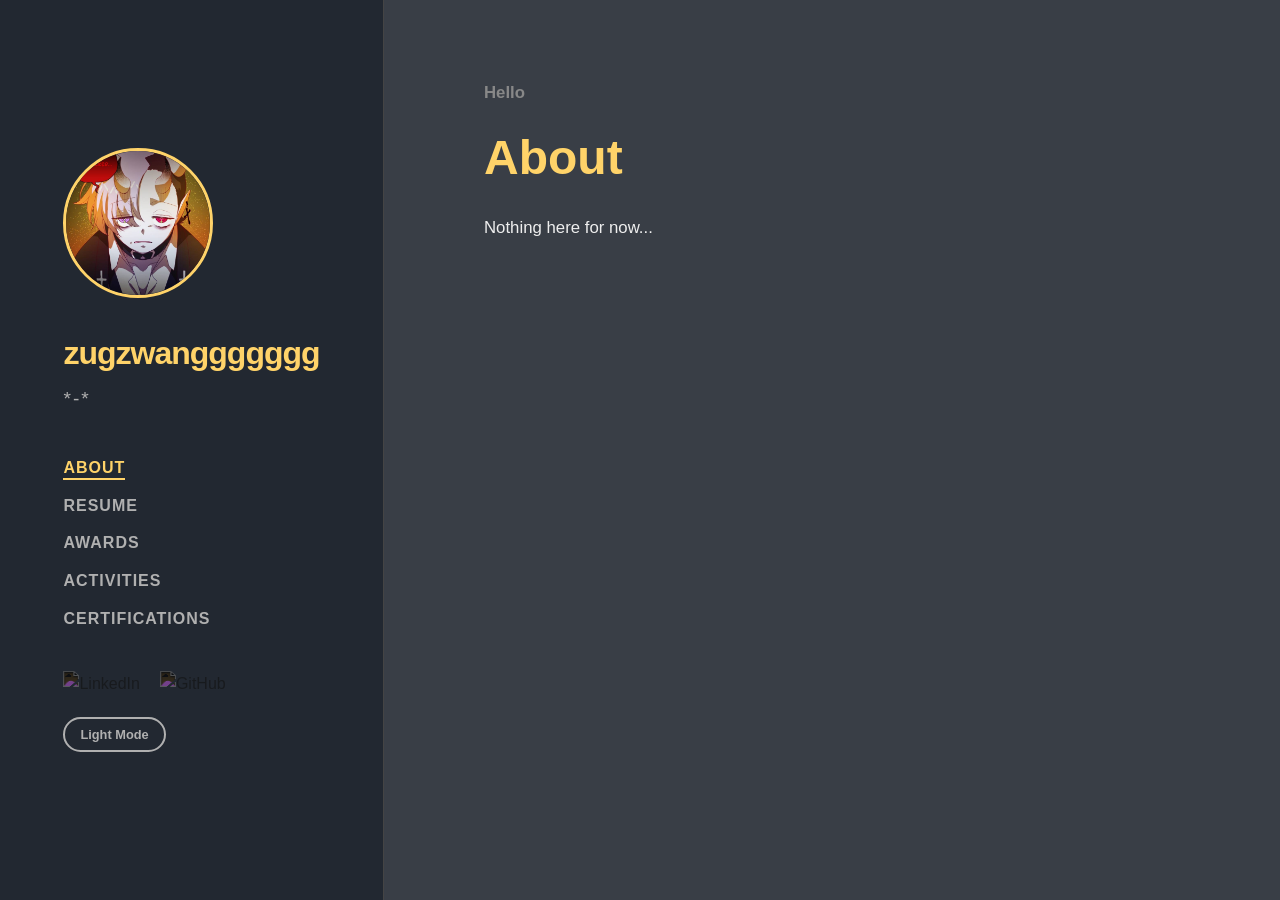
==== commit e35e5658: "changes" ====
--- a/index.html
+++ b/index.html
@@ -38,16 +38,9 @@
     <div class="main-content">
         <p style="font-weight: bold; color: #888;">Hello</p>
         <h1>About</h1>
-        
-        <div class="btn-group">
-            <a href="resume" class="btn">RESUME</a>
-        </div>
 
         <p>
-            Hi, I'm cq
-        </p>
-        <p>
-            I enjoy activities like karaoke sessions and playing horror games :)
+            Nothing here for now...
         </p>
     </div>
 
